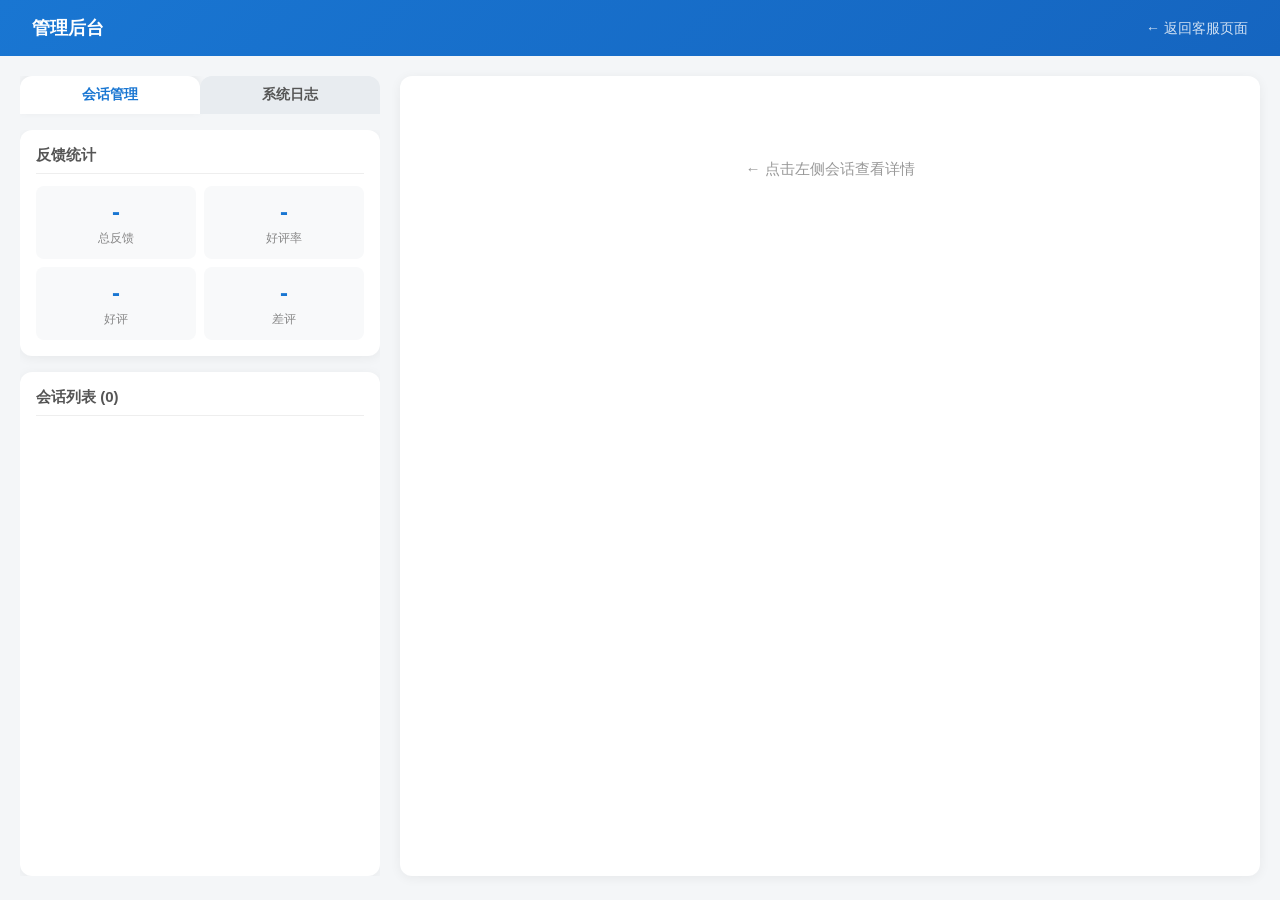
==== app/static/admin.html @ fb8857f1 "Initial commit: 服装电商智能客服系统 基于 LangChain + RAG + Agent 的服装电商智能客服系统，支持： - 智能对话（多轮对话、上下文记忆、SSE 流式输出） - " ====
<!doctype html>
<html lang="zh-CN">
  <head>
    <meta charset="utf-8" />
    <meta name="viewport" content="width=device-width, initial-scale=1" />
    <title>管理后台 - 服装电商客服</title>
    <style>
      * { margin: 0; padding: 0; box-sizing: border-box; }
      body { font-family: -apple-system, "PingFang SC", "Microsoft YaHei", sans-serif; background: #f4f6f8; color: #222; }

      .header { background: linear-gradient(135deg, #1976d2, #1565c0); color: #fff; padding: 16px 32px; display: flex; align-items: center; justify-content: space-between; }
      .header h1 { font-size: 18px; font-weight: 600; }
      .header a { color: rgba(255,255,255,0.8); text-decoration: none; font-size: 14px; }

      .container { display: grid; grid-template-columns: 360px 1fr; gap: 20px; padding: 20px; max-width: 1400px; margin: 0 auto; height: calc(100vh - 60px); }

      .left-panel { display: flex; flex-direction: column; gap: 16px; overflow-y: auto; }
      .right-panel { background: #fff; border-radius: 12px; box-shadow: 0 2px 12px rgba(0,0,0,0.06); padding: 24px; overflow-y: auto; }

      .card { background: #fff; border-radius: 12px; box-shadow: 0 2px 12px rgba(0,0,0,0.06); padding: 16px; }
      .card h2 { font-size: 15px; color: #555; margin-bottom: 12px; padding-bottom: 8px; border-bottom: 1px solid #eee; }

      .stats-grid { display: grid; grid-template-columns: 1fr 1fr; gap: 8px; }
      .stat-item { background: #f8f9fa; border-radius: 8px; padding: 12px; text-align: center; }
      .stat-item .num { font-size: 24px; font-weight: 700; color: #1976d2; }
      .stat-item .label { font-size: 12px; color: #888; margin-top: 4px; }

      .session-list { list-style: none; }
      .session-item { padding: 12px; border-bottom: 1px solid #f0f0f0; cursor: pointer; transition: background 0.15s; border-radius: 8px; }
      .session-item:hover { background: #f0f6ff; }
      .session-item .sid { font-size: 13px; color: #1976d2; font-weight: 600; }
      .session-item .preview { font-size: 13px; color: #666; margin-top: 4px; overflow: hidden; text-overflow: ellipsis; white-space: nowrap; }
      .session-item .meta { font-size: 11px; color: #999; margin-top: 4px; }

      .detail-empty { color: #999; text-align: center; padding: 60px 0; font-size: 15px; }

      .chat-log { display: flex; flex-direction: column; gap: 12px; }
      .chat-msg { padding: 10px 14px; border-radius: 10px; max-width: 80%; font-size: 14px; line-height: 1.6; }
      .chat-msg.human { background: #e3f2fd; align-self: flex-end; color: #0d47a1; }
      .chat-msg.ai { background: #f5f5f5; align-self: flex-start; color: #333; }
      .chat-msg .role { font-size: 11px; color: #999; margin-bottom: 4px; }

      @media (max-width: 768px) {
        .container { grid-template-columns: 1fr; }
      }

      .tabs { display: flex; gap: 0; }
      .tab { flex: 1; padding: 10px; border: none; background: #e8ecf0; cursor: pointer; font-size: 14px; font-weight: 600; color: #555; border-radius: 12px 12px 0 0; transition: all 0.2s; }
      .tab.active { background: #fff; color: #1976d2; box-shadow: 0 -2px 8px rgba(0,0,0,0.06); }
      .tab:hover:not(.active) { background: #dde3e8; }
      .tab-content { display: flex; flex-direction: column; gap: 16px; flex: 1; overflow: hidden; }

      .log-container { flex: 1; overflow-y: auto; background: #1e1e2e; border-radius: 8px; padding: 16px; font-family: "Cascadia Code", "Fira Code", Consolas, monospace; font-size: 12px; line-height: 1.6; color: #cdd6f4; max-height: calc(100vh - 200px); }
      .log-line { white-space: pre-wrap; word-break: break-all; margin: 0; padding: 1px 0; }
      .log-line .log-time { color: #89b4fa; }
      .log-line .log-level-INFO { color: #a6e3a1; }
      .log-line .log-level-WARNING { color: #f9e2af; }
      .log-line .log-level-ERROR { color: #f38ba8; }
      .log-line .log-level-DEBUG { color: #9399b2; }
      .refresh-btn { float: right; font-size: 12px; padding: 2px 10px; border: 1px solid #ddd; border-radius: 6px; background: #fff; cursor: pointer; color: #555; }
      .refresh-btn:hover { background: #f0f6ff; border-color: #1976d2; color: #1976d2; }
    </style>
  </head>
  <body>
    <div class="header">
      <h1>管理后台</h1>
      <div class="header-right">
        <a href="/">← 返回客服页面</a>
      </div>
    </div>

    <div class="container">
      <div class="left-panel">
        <div class="tabs">
          <button class="tab active" data-tab="sessions">会话管理</button>
          <button class="tab" data-tab="logs">系统日志</button>
        </div>

        <div class="tab-content" id="tab-sessions">
          <div class="card">
            <h2>反馈统计</h2>
            <div class="stats-grid" id="feedbackStats">
              <div class="stat-item"><div class="num">-</div><div class="label">总反馈</div></div>
              <div class="stat-item"><div class="num">-</div><div class="label">好评率</div></div>
              <div class="stat-item"><div class="num">-</div><div class="label">好评</div></div>
              <div class="stat-item"><div class="num">-</div><div class="label">差评</div></div>
            </div>
          </div>

          <div class="card" style="flex:1; overflow:hidden; display:flex; flex-direction:column;">
            <h2>会话列表 (<span id="sessionCount">0</span>)</h2>
            <ul class="session-list" id="sessionList" style="overflow-y:auto; flex:1;"></ul>
          </div>
        </div>

        <div class="tab-content" id="tab-logs" style="display:none; flex:1; overflow:hidden;">
          <div class="card" style="flex:1; overflow:hidden; display:flex; flex-direction:column;">
            <h2>
              系统日志
              <button class="refresh-btn" id="refreshLogs" title="刷新日志">刷新</button>
              <select id="logLines" style="float:right; font-size:12px; padding:2px 6px;">
                <option value="100">100行</option>
                <option value="200" selected>200行</option>
                <option value="500">500行</option>
                <option value="1000">1000行</option>
              </select>
            </h2>
            <div class="log-container" id="logContainer">
              <div class="detail-empty">加载中...</div>
            </div>
          </div>
        </div>
      </div>

      <div class="right-panel" id="detailPanel">
        <div class="detail-empty">← 点击左侧会话查看详情</div>
      </div>
    </div>

    <script src="/static/admin.js"></script>
  </body>
</html>
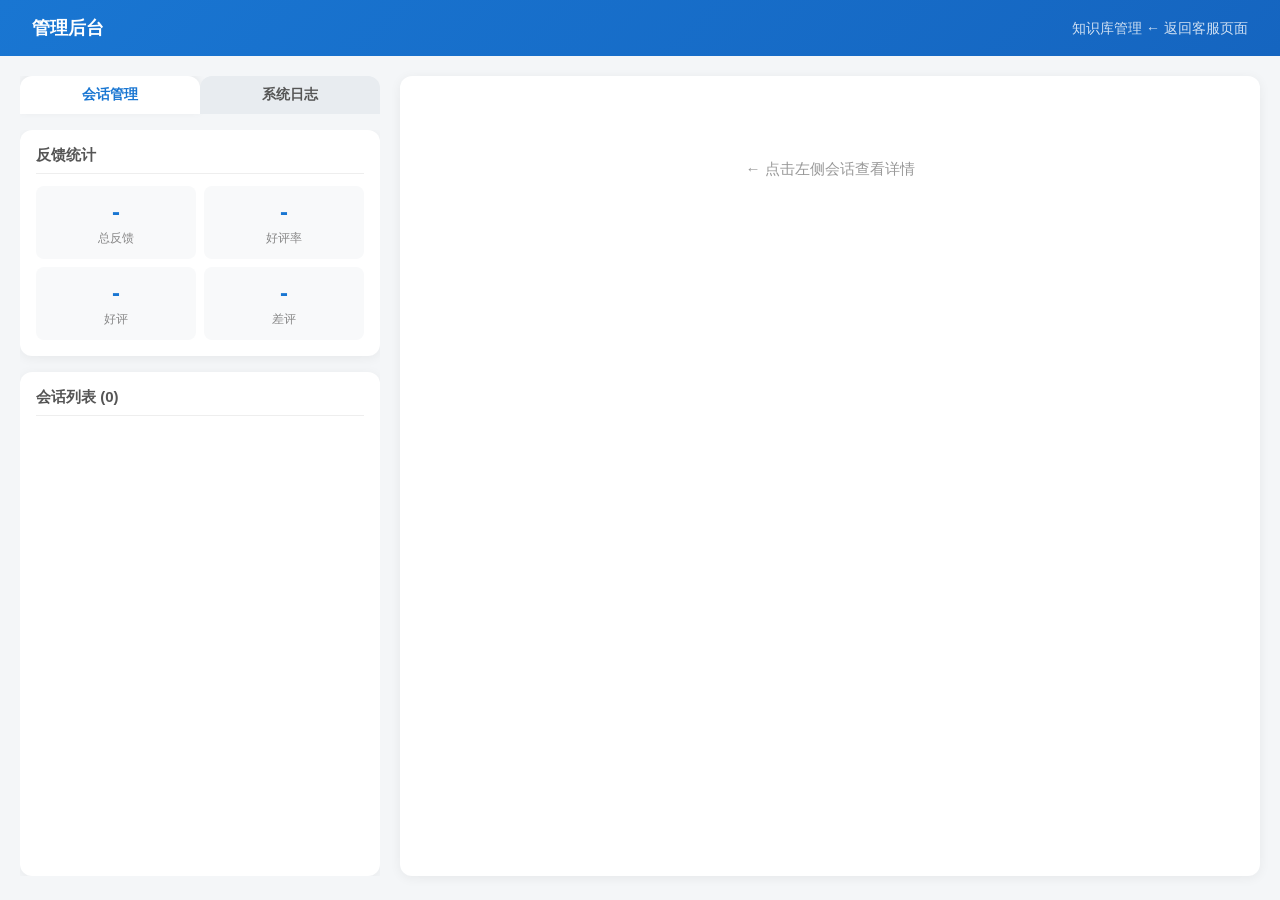
==== commit d9d9f6cf: "feat(ui): 前端重构为 MODEWEAR 风格 AI 客服工作台 - index.html/app.js/styles.css 重构：左侧店铺导航、会话列表分组、   SSE 流式对话、右侧客" ====
--- a/app/static/admin.html
+++ b/app/static/admin.html
@@ -65,6 +65,7 @@
     <div class="header">
       <h1>管理后台</h1>
       <div class="header-right">
+        <a href="/knowledge">知识库管理</a>
         <a href="/">← 返回客服页面</a>
       </div>
     </div>
